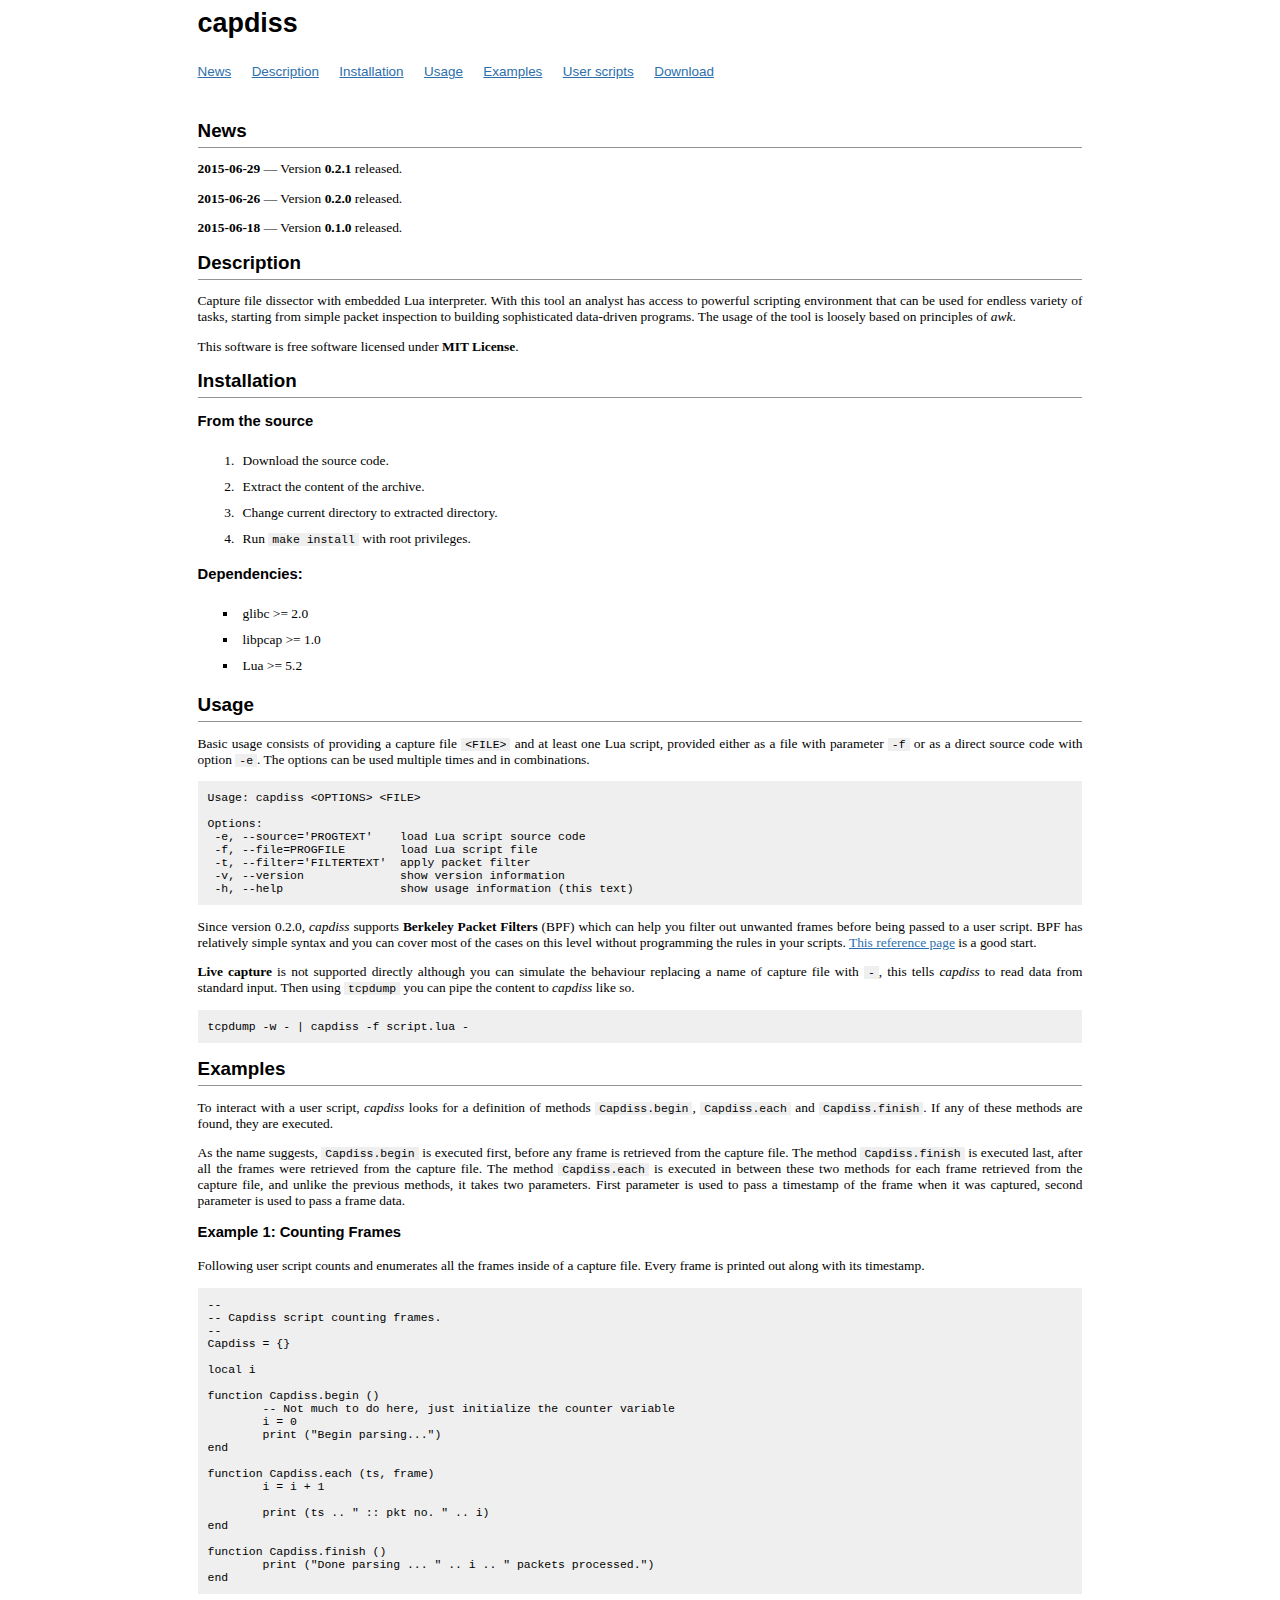
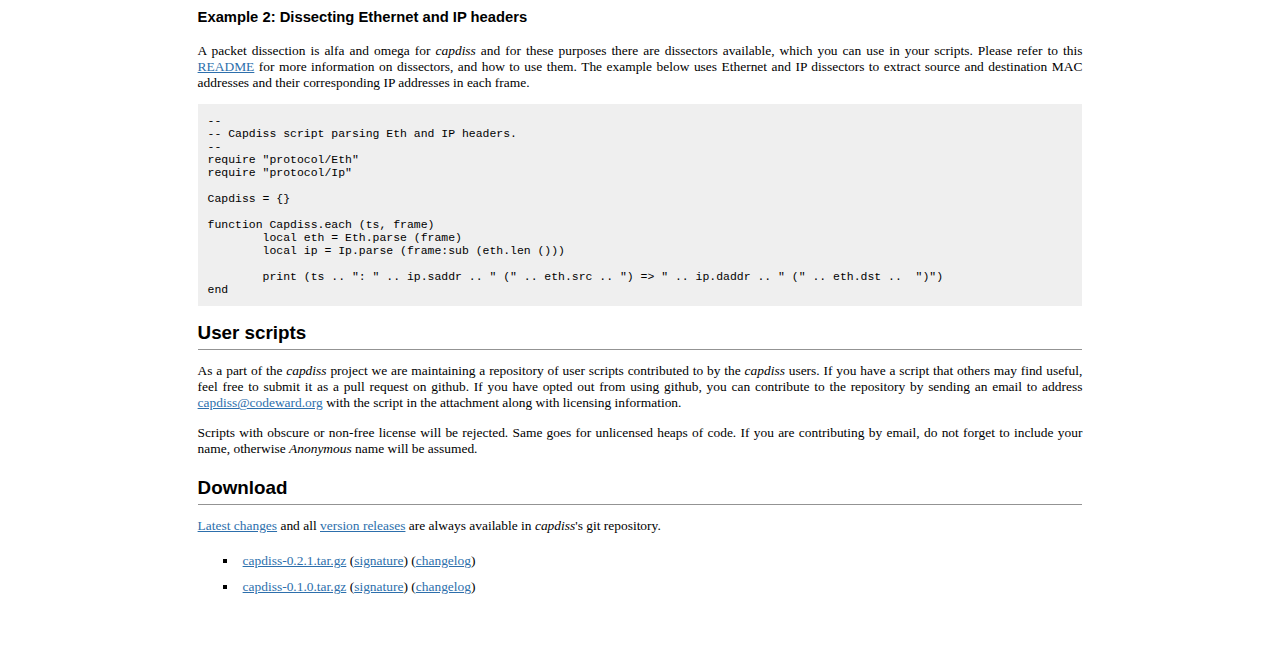
==== index.html @ 855083fc "Version 0.2.1." ====
<html>
	<head>
		<title>capdiss - Capture File Dissector</title>
		<style>
			body { font-size:84%;  }
			h1 { font-size:200%; font-family:Helvetica; margin-bottom:25px; }
			h2 { font-size:140%; font-family:Helvetica; margin-bottom:5px; padding-bottom:5px; border-bottom:1px solid #939393; }
			h3 { font-size:110%; font-family:Helvetica; margin-bottom:5px; padding-bottom:5px; }
			a { color:#2D6FAC; }
			a:visited { color:#2D6FAC; }
			a:hover { text-decoration:none; }
			p { text-align:justify; }
			#menu { width:100%; margin:0 auto; margin-bottom:40px; }
			#menu .menu_item { font-family:Helvetica; }
			#menu .delim { font-weight:bold; margin-left:5px; margin-right:5px; }
			#content { width:70%; margin:0 auto; }
			#content .content_section { margin-bottom:20px; }
			#content pre { font-size:105%; font-family:Monospace; padding:10px; background-color:#EFEFEF; white-space: pre-wrap; white-space:-moz-pre-wrap; white-space:-pre-wrap; white-space:-o-pre-wrap; word-wrap:break-word; }
			#content li { padding:5px; }
			#content ul { list-style:square; }
			.cmd {font-size:105%; background-color:#EFEFEF; font-family:Monospace; padding-left:4px; padding-right:4px; }
		</style>
	</head>
	<body>
		<div id="content">
			<h1>capdiss</h1>

			<div id="menu">
				<span class="menu_item"> <a href="#news">News</a> </span>
				<span class="delim">&nbsp;</span>
				<span class="menu_item"> <a href="#description">Description</a> </span>
				<span class="delim">&nbsp;</span>
				<span class="menu_item"> <a href="#installation">Installation</a> </span>
				<span class="delim">&nbsp;</span>
				<span class="menu_item"> <a href="#usage">Usage</a> </span>
				<span class="delim">&nbsp;</span>
				<span class="menu_item"> <a href="#examples">Examples</a> </span>
				<span class="delim">&nbsp;</span>
				<span class="menu_item"> <a href="#user_scripts">User scripts</a> </span>
				<span class="delim">&nbsp;</span>
				<span class="menu_item"> <a href="#download">Download</a> </span>
			</div>

			<h2 id="news">News</h2>

			<div id="content_section">
				<p>
					<strong>2015-06-29</strong> &#8212; Version <strong>0.2.1</strong> released.
				</p>

				<p>
					<strong>2015-06-26</strong> &#8212; Version <strong>0.2.0</strong> released.
				</p>

				<p>
					<strong>2015-06-18</strong> &#8212; Version <strong>0.1.0</strong> released.
				</p>
			</div>

			<h2 id="description">Description</h2>

			<div id="content_section">
				<p>
					Capture file dissector with embedded Lua interpreter. With
					this tool an analyst has access to powerful scripting
					environment that can be used for endless variety of tasks,
					starting from simple packet inspection to building
					sophisticated data-driven programs. The usage of the tool
					is loosely based on principles of <em>awk</em>.
				</p>

				<p>
					This software is free software licensed under <strong>MIT License</strong>.
				</p>
			</div>

			<h2 id="installation">Installation</h2>

			<div id="content_section">
				<h3>From the source</h3>

				<ol>
					<li>Download the source code.</li>
					<li>Extract the content of the archive.</li>
					<li>Change current directory to extracted directory.</li>
					<li>Run <span class="cmd">make install</span> with root privileges.</span> </li>
				</ol>

				<h3>Dependencies:</h3>

				<ul>
					<li>glibc &gt;= 2.0</li>
					<li>libpcap &gt;= 1.0</li>
					<li>Lua &gt;= 5.2</li>
				</ul>
			</div>

			<h2 id="usage">Usage</h2>

			<div id="content_section">
				<p>
					Basic usage consists of providing a capture file <span class="cmd">&lt;FILE&gt;</span> and at least one Lua script, provided either as a file with parameter <span class="cmd">-f</span> or as a direct source code with option <span class="cmd">-e</span>. The options can be used multiple times and in combinations.
				</p>

				<pre>
Usage: capdiss &lt;OPTIONS&gt; &lt;FILE&gt;

Options:
 -e, --source='PROGTEXT'    load Lua script source code
 -f, --file=PROGFILE        load Lua script file
 -t, --filter='FILTERTEXT'  apply packet filter
 -v, --version              show version information
 -h, --help                 show usage information (this text)</pre>

				<p>
					Since version 0.2.0, <em>capdiss</em> supports <strong>Berkeley Packet Filters</strong> (BPF) which can help you filter out unwanted frames before being passed to a user script. BPF has relatively simple syntax and you can cover most of the cases on this level without programming the rules in your scripts. <a href="#">This reference page</a> is a good start.
				</p>

				<p>
					<strong>Live capture</strong> is not supported directly although you can simulate the behaviour replacing a name of capture file with <span class="cmd">-</span>, this tells <em>capdiss</em> to read data from standard input. Then using <span class="cmd">tcpdump</span> you can pipe the content to <em>capdiss</em> like so.
				</p>

				<pre>
tcpdump -w - | capdiss -f script.lua -</pre>

			</div>

			<h2 id="examples">Examples</h2>

			<div id="content_section">
				<p>
					To interact with a user script, <em>capdiss</em> looks for a definition of methods <span class="cmd">Capdiss.begin</span>, <span class="cmd">Capdiss.each</span> and <span class="cmd">Capdiss.finish</span>. If any of these methods are found, they are executed.
				</p>

				<p>
					As the name suggests, <span class="cmd">Capdiss.begin</span> is executed first, before any frame is retrieved from the capture file. The method <span class="cmd">Capdiss.finish</span> is executed last, after all the frames were retrieved from the capture file. The method <span class="cmd">Capdiss.each</span> is executed in between these two methods for each frame retrieved from the capture file, and unlike the previous methods, it takes two parameters. First parameter is used to pass a timestamp of the frame when it was captured, second parameter is used to pass a frame data.
				</p>

				<h3>Example 1: Counting Frames</h3>

				<p>
					Following user script counts and enumerates all the frames inside of a capture file. Every frame is printed out along with its timestamp.
				</p>

				<pre>
--
-- Capdiss script counting frames.
--
Capdiss = {}

local i

function Capdiss.begin ()
	-- Not much to do here, just initialize the counter variable
	i = 0
	print ("Begin parsing...")
end

function Capdiss.each (ts, frame)
	i = i + 1

	print (ts .. " :: pkt no. " .. i)
end

function Capdiss.finish ()
	print ("Done parsing ... " .. i .. " packets processed.")
end</pre>

				<h3>Example 2: Dissecting Ethernet and IP headers</h3>

				<p>
					A packet dissection is alfa and omega for <em>capdiss</em> and for these purposes there are dissectors available, which you can use in your scripts. Please refer to this <a href="https://github.com/antagon/capdiss-scripts/">README</a> for more information on dissectors, and how to use them. The example below uses Ethernet and IP dissectors to extract source and destination MAC addresses and their corresponding IP addresses in each frame.
				</p>

				<pre>
--
-- Capdiss script parsing Eth and IP headers.
--
require "protocol/Eth"
require "protocol/Ip"

Capdiss = {}

function Capdiss.each (ts, frame)
	local eth = Eth.parse (frame)
	local ip = Ip.parse (frame:sub (eth.len ()))

	print (ts .. ": " .. ip.saddr .. " (" .. eth.src .. ") =&gt; " .. ip.daddr .. " (" .. eth.dst ..  ")")
end</pre>

			</div>

			<h2 id="user_scripts">User scripts</h2>

			<div class="content_section">
				<p>
					As a part of the <em>capdiss</em> project we are maintaining a repository of user scripts contributed to by the <em>capdiss</em> users. If you have a script that others may find useful, feel free to submit it as a pull request on github. If you have opted out from using github, you can contribute to the repository by sending an email to address <a href="#">capdiss@codeward.org</a> with the script in the attachment along with licensing information.
				</p>

				<p>
					Scripts with obscure or non-free license will be rejected. Same goes for unlicensed heaps of code. If you are contributing by email, do not forget to include your name, otherwise <em>Anonymous</em> name will be assumed.
				</p>
			</div>

			<h2 id="download">Download</h2>

			<div class="content_section">
				<p>
					<a href="https://github.com/antagon/capdiss">Latest changes</a> and all <a href="https://github.com/antagon/capdiss/releases">version releases</a> are always available in <em>capdiss</em>'s git repository</a>.
				</p>

				<ul>
					<li> <a href="files/capdiss-0.2.1.tar.gz">capdiss-0.2.1.tar.gz</a> (<a href="files/capdiss-0.2.1.tar.gz.sig">signature</a>) (<a href="https://github.com/antagon/capdiss/blob/0.2.1/ChangeLog">changelog</a>)</li>
					<li> <a href="files/capdiss-0.1.0.tar.gz">capdiss-0.1.0.tar.gz</a> (<a href="files/capdiss-0.1.0.tar.gz.sig">signature</a>) (<a href="https://github.com/antagon/capdiss/blob/0.1.0/ChangeLog">changelog</a>)</li>
				</ul>
			</div>
		</div>
	</body>
</html>
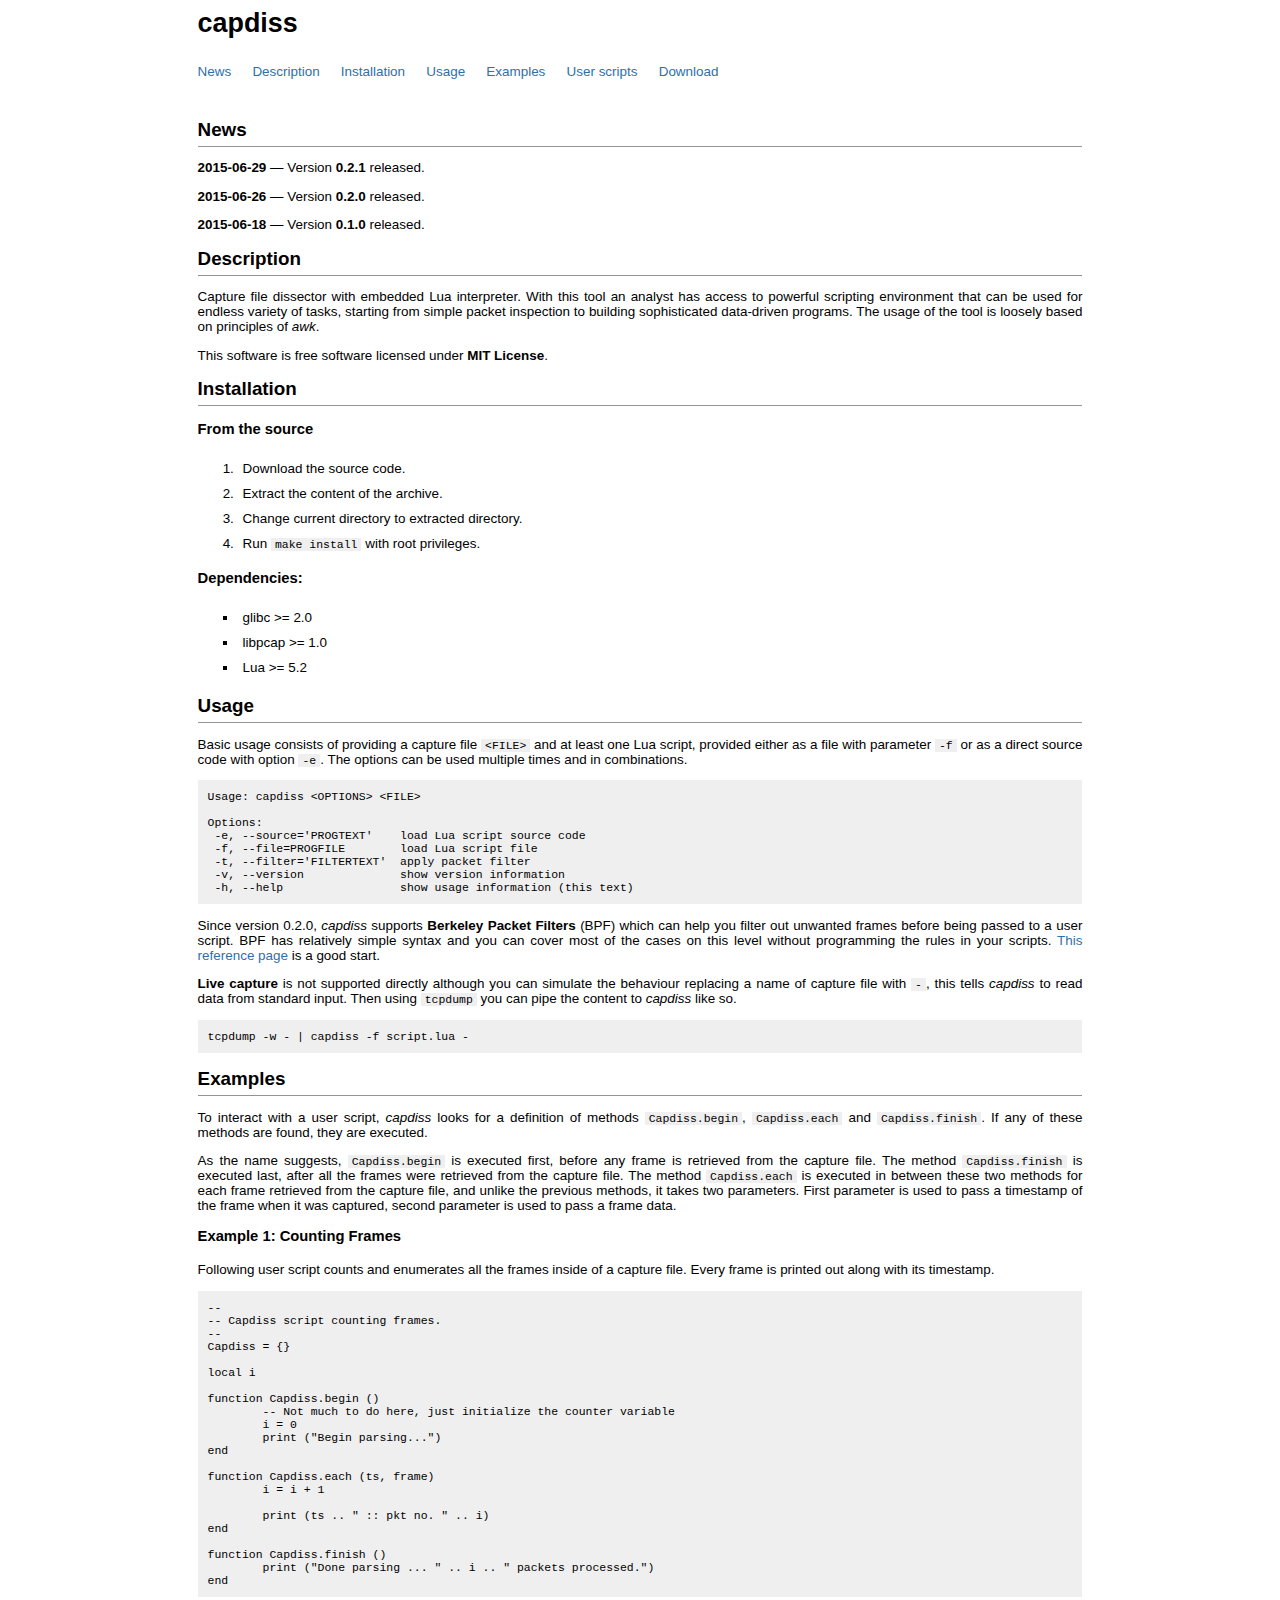
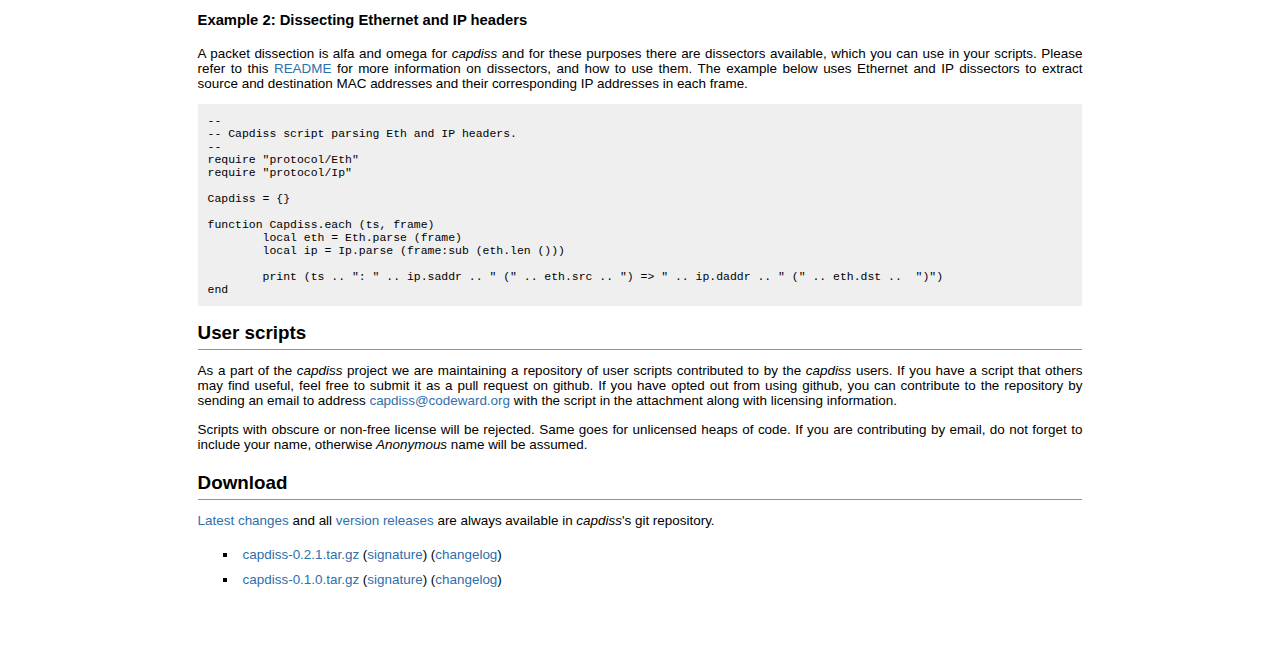
==== commit b7711af4: "Link FIX & styles." ====
--- a/index.html
+++ b/index.html
@@ -1,7 +1,10 @@
 <html>
 	<head>
 		<title>capdiss - Capture File Dissector</title>
-		<style>
+		<meta http-equiv="content-type" content="text/html; charset=UTF-8">
+		<link rel="shortcut icon" type="image/x-icon" href="favicon.ico" />
+		<link rel="stylesheet" type="text/css" href="style.css">
+		<!--<style>
 			body { font-size:84%;  }
 			h1 { font-size:200%; font-family:Helvetica; margin-bottom:25px; }
 			h2 { font-size:140%; font-family:Helvetica; margin-bottom:5px; padding-bottom:5px; border-bottom:1px solid #939393; }
@@ -19,7 +22,7 @@
 			#content li { padding:5px; }
 			#content ul { list-style:square; }
 			.cmd {font-size:105%; background-color:#EFEFEF; font-family:Monospace; padding-left:4px; padding-right:4px; }
-		</style>
+		</style>-->
 	</head>
 	<body>
 		<div id="content">
--- a/style.css
+++ b/style.css
@@ -0,0 +1,17 @@
+body { font-size:84%; font-family:sans-serif; }
+h1 { font-size:200%; margin-bottom:25px; }
+h2 { font-size:140%; margin-bottom:5px; padding-bottom:5px; border-bottom:1px solid #939393; }
+h3 { font-size:110%; margin-bottom:5px; padding-bottom:5px; }
+a { text-decoration:none; color:#2D6FAC; }
+a:hover { text-decoration:underline; }
+p { text-align:justify; }
+#menu { width:100%; margin:0 auto; margin-bottom:40px; }
+#menu .menu_item {  }
+#menu .delim { font-weight:bold; margin-left:5px; margin-right:5px; }
+#content { width:70%; margin:0 auto; }
+#content .content_section { margin-bottom:20px; }
+#content pre { font-size:105%; font-family:Monospace; padding:10px; background-color:#EFEFEF; white-space: pre-wrap; white-space:-moz-pre-wrap; white-space:-pre-wrap; white-space:-o-pre-wrap; word-wrap:break-word; }
+#content li { padding:5px; }
+#content ul { list-style:square; }
+.cmd {font-size:105%; background-color:#EFEFEF; font-family:Monospace; padding-left:4px; padding-right:4px; }
+
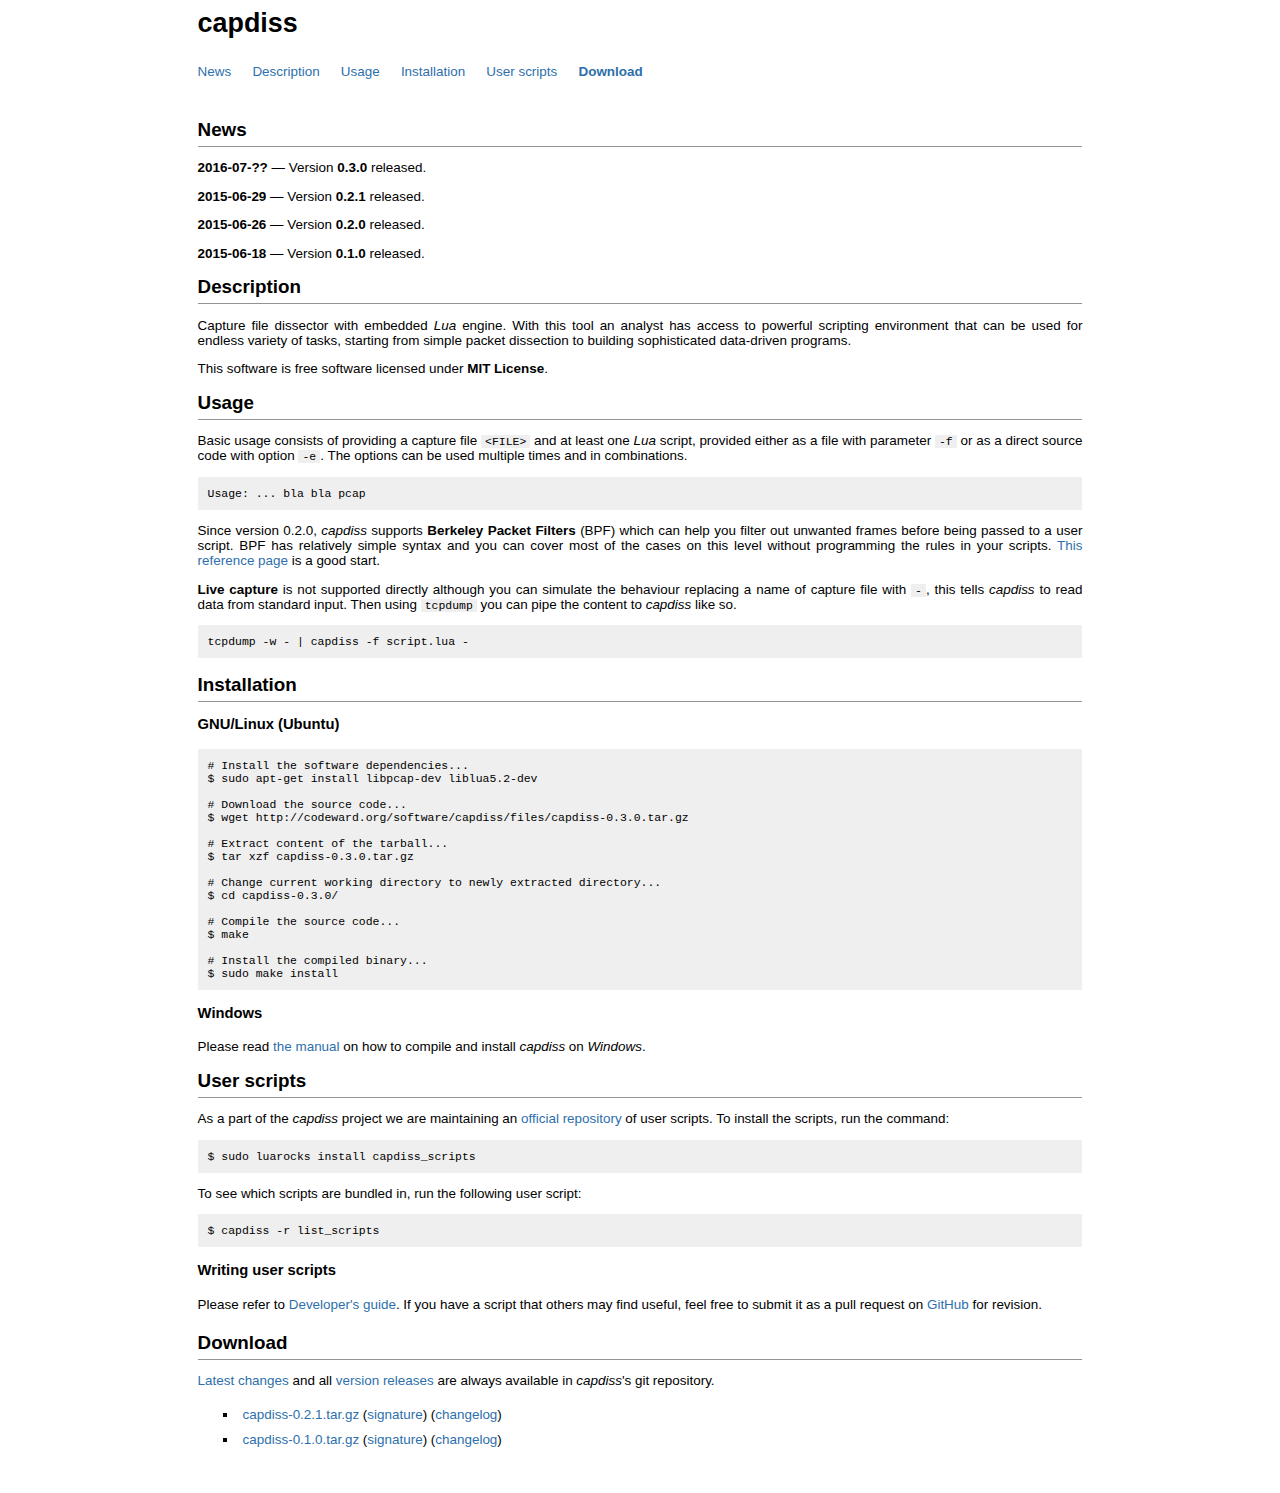
==== commit 4add0070: "Stubs: manual & index for version 0.3.0." ====
--- a/index.html
+++ b/index.html
@@ -4,25 +4,6 @@
 		<meta http-equiv="content-type" content="text/html; charset=UTF-8">
 		<link rel="shortcut icon" type="image/x-icon" href="favicon.ico" />
 		<link rel="stylesheet" type="text/css" href="style.css">
-		<!--<style>
-			body { font-size:84%;  }
-			h1 { font-size:200%; font-family:Helvetica; margin-bottom:25px; }
-			h2 { font-size:140%; font-family:Helvetica; margin-bottom:5px; padding-bottom:5px; border-bottom:1px solid #939393; }
-			h3 { font-size:110%; font-family:Helvetica; margin-bottom:5px; padding-bottom:5px; }
-			a { color:#2D6FAC; }
-			a:visited { color:#2D6FAC; }
-			a:hover { text-decoration:none; }
-			p { text-align:justify; }
-			#menu { width:100%; margin:0 auto; margin-bottom:40px; }
-			#menu .menu_item { font-family:Helvetica; }
-			#menu .delim { font-weight:bold; margin-left:5px; margin-right:5px; }
-			#content { width:70%; margin:0 auto; }
-			#content .content_section { margin-bottom:20px; }
-			#content pre { font-size:105%; font-family:Monospace; padding:10px; background-color:#EFEFEF; white-space: pre-wrap; white-space:-moz-pre-wrap; white-space:-pre-wrap; white-space:-o-pre-wrap; word-wrap:break-word; }
-			#content li { padding:5px; }
-			#content ul { list-style:square; }
-			.cmd {font-size:105%; background-color:#EFEFEF; font-family:Monospace; padding-left:4px; padding-right:4px; }
-		</style>-->
 	</head>
 	<body>
 		<div id="content">
@@ -33,20 +14,22 @@
 				<span class="delim">&nbsp;</span>
 				<span class="menu_item"> <a href="#description">Description</a> </span>
 				<span class="delim">&nbsp;</span>
-				<span class="menu_item"> <a href="#installation">Installation</a> </span>
-				<span class="delim">&nbsp;</span>
 				<span class="menu_item"> <a href="#usage">Usage</a> </span>
 				<span class="delim">&nbsp;</span>
-				<span class="menu_item"> <a href="#examples">Examples</a> </span>
+				<span class="menu_item"> <a href="#installation">Installation</a> </span>
 				<span class="delim">&nbsp;</span>
 				<span class="menu_item"> <a href="#user_scripts">User scripts</a> </span>
 				<span class="delim">&nbsp;</span>
-				<span class="menu_item"> <a href="#download">Download</a> </span>
+				<span class="menu_item"> <a href="#download" style="font-weight:bold;">Download</a> </span>
 			</div>
 
 			<h2 id="news">News</h2>
 
 			<div id="content_section">
+				<p>
+					<strong>2016-07-??</strong> &#8212; Version <strong>0.3.0</strong> released.
+				</p>
+
 				<p>
 					<strong>2015-06-29</strong> &#8212; Version <strong>0.2.1</strong> released.
 				</p>
@@ -64,12 +47,11 @@
 
 			<div id="content_section">
 				<p>
-					Capture file dissector with embedded Lua interpreter. With
+					Capture file dissector with embedded <em>Lua</em> engine. With
 					this tool an analyst has access to powerful scripting
 					environment that can be used for endless variety of tasks,
-					starting from simple packet inspection to building
-					sophisticated data-driven programs. The usage of the tool
-					is loosely based on principles of <em>awk</em>.
+					starting from simple packet dissection to building
+					sophisticated data-driven programs.
 				</p>
 
 				<p>
@@ -77,43 +59,14 @@
 				</p>
 			</div>
 
-			<h2 id="installation">Installation</h2>
-
-			<div id="content_section">
-				<h3>From the source</h3>
-
-				<ol>
-					<li>Download the source code.</li>
-					<li>Extract the content of the archive.</li>
-					<li>Change current directory to extracted directory.</li>
-					<li>Run <span class="cmd">make install</span> with root privileges.</span> </li>
-				</ol>
-
-				<h3>Dependencies:</h3>
-
-				<ul>
-					<li>glibc &gt;= 2.0</li>
-					<li>libpcap &gt;= 1.0</li>
-					<li>Lua &gt;= 5.2</li>
-				</ul>
-			</div>
-
 			<h2 id="usage">Usage</h2>
 
 			<div id="content_section">
 				<p>
-					Basic usage consists of providing a capture file <span class="cmd">&lt;FILE&gt;</span> and at least one Lua script, provided either as a file with parameter <span class="cmd">-f</span> or as a direct source code with option <span class="cmd">-e</span>. The options can be used multiple times and in combinations.
+					Basic usage consists of providing a capture file <span class="cmd">&lt;FILE&gt;</span> and at least one <em>Lua</em> script, provided either as a file with parameter <span class="cmd">-f</span> or as a direct source code with option <span class="cmd">-e</span>. The options can be used multiple times and in combinations.
 				</p>
 
-				<pre>
-Usage: capdiss &lt;OPTIONS&gt; &lt;FILE&gt;
-
-Options:
- -e, --source='PROGTEXT'    load Lua script source code
- -f, --file=PROGFILE        load Lua script file
- -t, --filter='FILTERTEXT'  apply packet filter
- -v, --version              show version information
- -h, --help                 show usage information (this text)</pre>
+				<pre>Usage: ... bla bla pcap</pre>
 
 				<p>
 					Since version 0.2.0, <em>capdiss</em> supports <strong>Berkeley Packet Filters</strong> (BPF) which can help you filter out unwanted frames before being passed to a user script. BPF has relatively simple syntax and you can cover most of the cases on this level without programming the rules in your scripts. <a href="#">This reference page</a> is a good start.
@@ -128,81 +81,52 @@
 
 			</div>
 
-			<h2 id="examples">Examples</h2>
+
+			<h2 id="installation">Installation</h2>
 
 			<div id="content_section">
-				<p>
-					To interact with a user script, <em>capdiss</em> looks for a definition of methods <span class="cmd">Capdiss.begin</span>, <span class="cmd">Capdiss.each</span> and <span class="cmd">Capdiss.finish</span>. If any of these methods are found, they are executed.
-				</p>
-
-				<p>
-					As the name suggests, <span class="cmd">Capdiss.begin</span> is executed first, before any frame is retrieved from the capture file. The method <span class="cmd">Capdiss.finish</span> is executed last, after all the frames were retrieved from the capture file. The method <span class="cmd">Capdiss.each</span> is executed in between these two methods for each frame retrieved from the capture file, and unlike the previous methods, it takes two parameters. First parameter is used to pass a timestamp of the frame when it was captured, second parameter is used to pass a frame data.
-				</p>
-
-				<h3>Example 1: Counting Frames</h3>
-
-				<p>
-					Following user script counts and enumerates all the frames inside of a capture file. Every frame is printed out along with its timestamp.
-				</p>
+				<h3>GNU/Linux (Ubuntu)</h3>
 
 				<pre>
---
--- Capdiss script counting frames.
---
-Capdiss = {}
+# Install the software dependencies...
+$ sudo apt-get install libpcap-dev liblua5.2-dev
 
-local i
+# Download the source code...
+$ wget http://codeward.org/software/capdiss/files/capdiss-0.3.0.tar.gz
 
-function Capdiss.begin ()
-	-- Not much to do here, just initialize the counter variable
-	i = 0
-	print ("Begin parsing...")
-end
+# Extract content of the tarball...
+$ tar xzf capdiss-0.3.0.tar.gz
 
-function Capdiss.each (ts, frame)
-	i = i + 1
+# Change current working directory to newly extracted directory...
+$ cd capdiss-0.3.0/
 
-	print (ts .. " :: pkt no. " .. i)
-end
+# Compile the source code...
+$ make
 
-function Capdiss.finish ()
-	print ("Done parsing ... " .. i .. " packets processed.")
-end</pre>
+# Install the compiled binary...
+$ sudo make install</pre>
 
-				<h3>Example 2: Dissecting Ethernet and IP headers</h3>
+				<h3>Windows</h3>
 
-				<p>
-					A packet dissection is alfa and omega for <em>capdiss</em> and for these purposes there are dissectors available, which you can use in your scripts. Please refer to this <a href="https://github.com/antagon/capdiss-scripts/">README</a> for more information on dissectors, and how to use them. The example below uses Ethernet and IP dissectors to extract source and destination MAC addresses and their corresponding IP addresses in each frame.
-				</p>
-
-				<pre>
---
--- Capdiss script parsing Eth and IP headers.
---
-require "protocol/Eth"
-require "protocol/Ip"
-
-Capdiss = {}
-
-function Capdiss.each (ts, frame)
-	local eth = Eth.parse (frame)
-	local ip = Ip.parse (frame:sub (eth.len ()))
-
-	print (ts .. ": " .. ip.saddr .. " (" .. eth.src .. ") =&gt; " .. ip.daddr .. " (" .. eth.dst ..  ")")
-end</pre>
-
+				<p>Please read <a href="#">the manual</a> on how to compile and install <em>capdiss</em> on <em>Windows</em>.</p>
 			</div>
 
 			<h2 id="user_scripts">User scripts</h2>
 
 			<div class="content_section">
 				<p>
-					As a part of the <em>capdiss</em> project we are maintaining a repository of user scripts contributed to by the <em>capdiss</em> users. If you have a script that others may find useful, feel free to submit it as a pull request on github. If you have opted out from using github, you can contribute to the repository by sending an email to address <a href="#">capdiss@codeward.org</a> with the script in the attachment along with licensing information.
+					As a part of the <em>capdiss</em> project we are maintaining an <a href="http://luarocks.org/m/capdiss">official repository</a> of user scripts. To install the scripts, run the command:
 				</p>
 
-				<p>
-					Scripts with obscure or non-free license will be rejected. Same goes for unlicensed heaps of code. If you are contributing by email, do not forget to include your name, otherwise <em>Anonymous</em> name will be assumed.
-				</p>
+				<pre>$ sudo luarocks install capdiss_scripts</pre>
+
+				<p>To see which scripts are bundled in, run the following user script:</p>
+
+				<pre>$ capdiss -r list_scripts</pre>
+
+				<h3>Writing user scripts</h3>
+
+				<p>Please refer to <a href="developer_guide.html">Developer's guide</a>. If you have a script that others may find useful, feel free to submit it as a pull request on <a href="https://github.com/antagon/capdiss-scripts">GitHub</a> for revision.</p>
 			</div>
 
 			<h2 id="download">Download</h2>
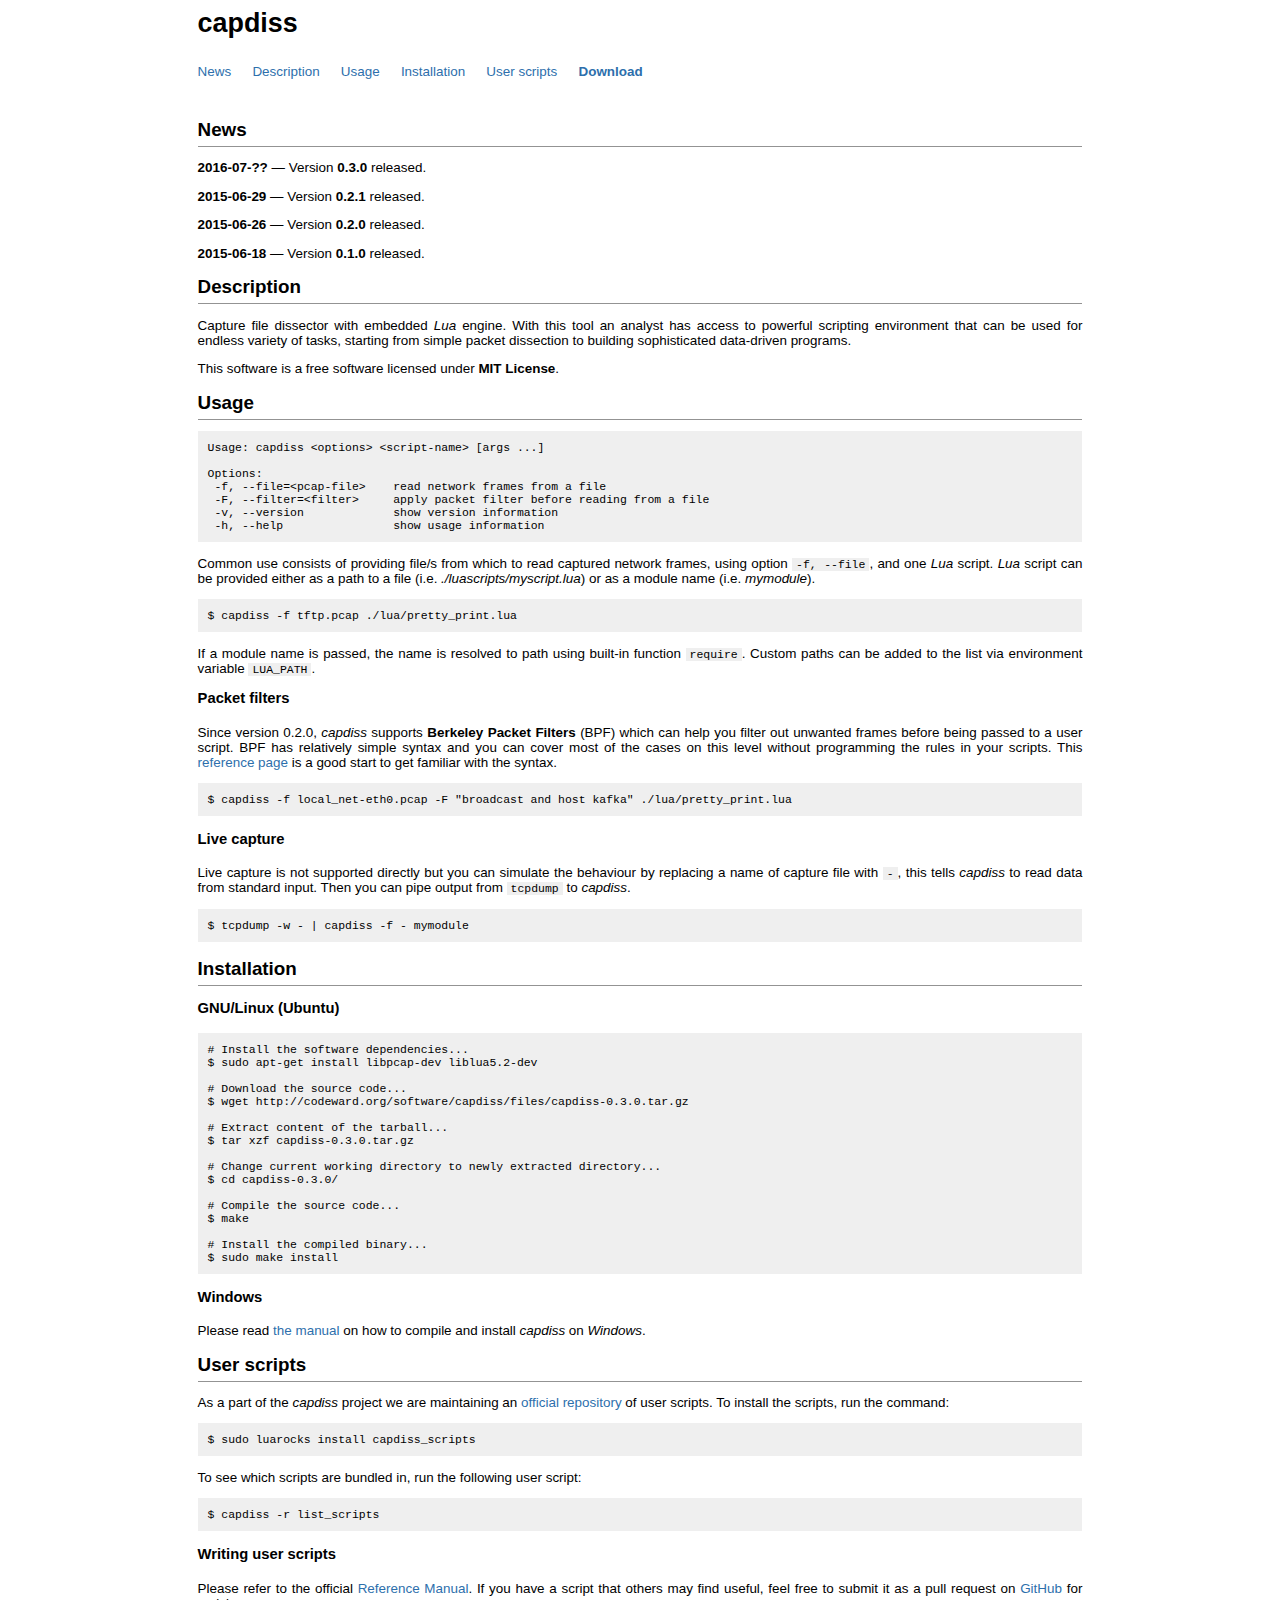
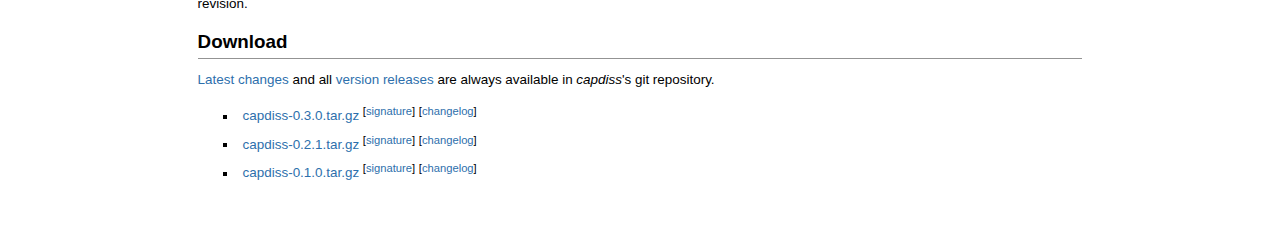
==== commit f170b01a: "Index updated (usage info)." ====
--- a/index.html
+++ b/index.html
@@ -55,29 +55,48 @@
 				</p>
 
 				<p>
-					This software is free software licensed under <strong>MIT License</strong>.
+					This software is a free software licensed under <strong>MIT License</strong>.
 				</p>
 			</div>
 
 			<h2 id="usage">Usage</h2>
 
 			<div id="content_section">
+
+				<pre>
+Usage: capdiss &lt;options&gt; &lt;script-name&gt; [args ...]
+
+Options:
+ -f, --file=&lt;pcap-file&gt;    read network frames from a file
+ -F, --filter=&lt;filter&gt;     apply packet filter before reading from a file
+ -v, --version             show version information
+ -h, --help                show usage information</pre>
+
 				<p>
-					Basic usage consists of providing a capture file <span class="cmd">&lt;FILE&gt;</span> and at least one <em>Lua</em> script, provided either as a file with parameter <span class="cmd">-f</span> or as a direct source code with option <span class="cmd">-e</span>. The options can be used multiple times and in combinations.
+					Common use consists of providing file/s from which to read captured network frames, using option <span class="cmd">-f, --file</span>, and one <em>Lua</em> script. <em>Lua</em> script can be provided either as a path to a file (i.e. <em>./luascripts/myscript.lua</em>) or as a module name (i.e. <em>mymodule</em>).
 				</p>
 
-				<pre>Usage: ... bla bla pcap</pre>
+				<pre>$ capdiss -f tftp.pcap ./lua/pretty_print.lua</pre>
 
 				<p>
-					Since version 0.2.0, <em>capdiss</em> supports <strong>Berkeley Packet Filters</strong> (BPF) which can help you filter out unwanted frames before being passed to a user script. BPF has relatively simple syntax and you can cover most of the cases on this level without programming the rules in your scripts. <a href="#">This reference page</a> is a good start.
+					 If a module name is passed, the name is resolved to path using built-in function <span class="cmd">require</span>. Custom paths can be added to the list via environment variable <span class="cmd">LUA_PATH</span>.</p>
+
+				<h3>Packet filters</h3>
+
+				<p>
+					Since version 0.2.0, <em>capdiss</em> supports <strong>Berkeley Packet Filters</strong> (BPF) which can help you filter out unwanted frames before being passed to a user script. BPF has relatively simple syntax and you can cover most of the cases on this level without programming the rules in your scripts. This <a href="http://biot.com/capstats/bpf.html">reference page</a> is a good start to get familiar with the syntax.
 				</p>
 
+				<pre>$ capdiss -f local_net-eth0.pcap -F "broadcast and host kafka" ./lua/pretty_print.lua</pre>
+
+				<h3>Live capture</h3>
+
 				<p>
-					<strong>Live capture</strong> is not supported directly although you can simulate the behaviour replacing a name of capture file with <span class="cmd">-</span>, this tells <em>capdiss</em> to read data from standard input. Then using <span class="cmd">tcpdump</span> you can pipe the content to <em>capdiss</em> like so.
+					Live capture is not supported directly but you can simulate the behaviour by replacing a name of capture file with <span class="cmd">-</span>, this tells <em>capdiss</em> to read data from standard input. Then you can pipe output from <span class="cmd">tcpdump</span> to <em>capdiss</em>.
 				</p>
 
 				<pre>
-tcpdump -w - | capdiss -f script.lua -</pre>
+$ tcpdump -w - | capdiss -f - mymodule</pre>
 
 			</div>
 
@@ -126,7 +145,7 @@
 
 				<h3>Writing user scripts</h3>
 
-				<p>Please refer to <a href="developer_guide.html">Developer's guide</a>. If you have a script that others may find useful, feel free to submit it as a pull request on <a href="https://github.com/antagon/capdiss-scripts">GitHub</a> for revision.</p>
+				<p>Please refer to the official <a href="man_userscripts.html">Reference Manual</a>. If you have a script that others may find useful, feel free to submit it as a pull request on <a href="https://github.com/antagon/capdiss-scripts">GitHub</a> for revision.</p>
 			</div>
 
 			<h2 id="download">Download</h2>
@@ -137,8 +156,9 @@
 				</p>
 
 				<ul>
-					<li> <a href="files/capdiss-0.2.1.tar.gz">capdiss-0.2.1.tar.gz</a> (<a href="files/capdiss-0.2.1.tar.gz.sig">signature</a>) (<a href="https://github.com/antagon/capdiss/blob/0.2.1/ChangeLog">changelog</a>)</li>
-					<li> <a href="files/capdiss-0.1.0.tar.gz">capdiss-0.1.0.tar.gz</a> (<a href="files/capdiss-0.1.0.tar.gz.sig">signature</a>) (<a href="https://github.com/antagon/capdiss/blob/0.1.0/ChangeLog">changelog</a>)</li>
+					<li> <a href="files/capdiss-0.3.0.tar.gz">capdiss-0.3.0.tar.gz</a> <sup>[<a href="files/capdiss-0.3.0.tar.gz.sig">signature</a>]</sup> <sup>[<a href="https://github.com/antagon/capdiss/blob/0.3.0/ChangeLog">changelog</a>]</sup> </li>
+					<li> <a href="files/capdiss-0.2.1.tar.gz">capdiss-0.2.1.tar.gz</a> <sup>[<a href="files/capdiss-0.2.1.tar.gz.sig">signature</a>]</sup> <sup>[<a href="https://github.com/antagon/capdiss/blob/0.2.1/ChangeLog">changelog</a>]</sup> </li>
+					<li> <a href="files/capdiss-0.1.0.tar.gz">capdiss-0.1.0.tar.gz</a> <sup>[<a href="files/capdiss-0.1.0.tar.gz.sig">signature</a>]</sup> <sup>[<a href="https://github.com/antagon/capdiss/blob/0.1.0/ChangeLog">changelog</a>]</sup> </li>
 				</ul>
 			</div>
 		</div>
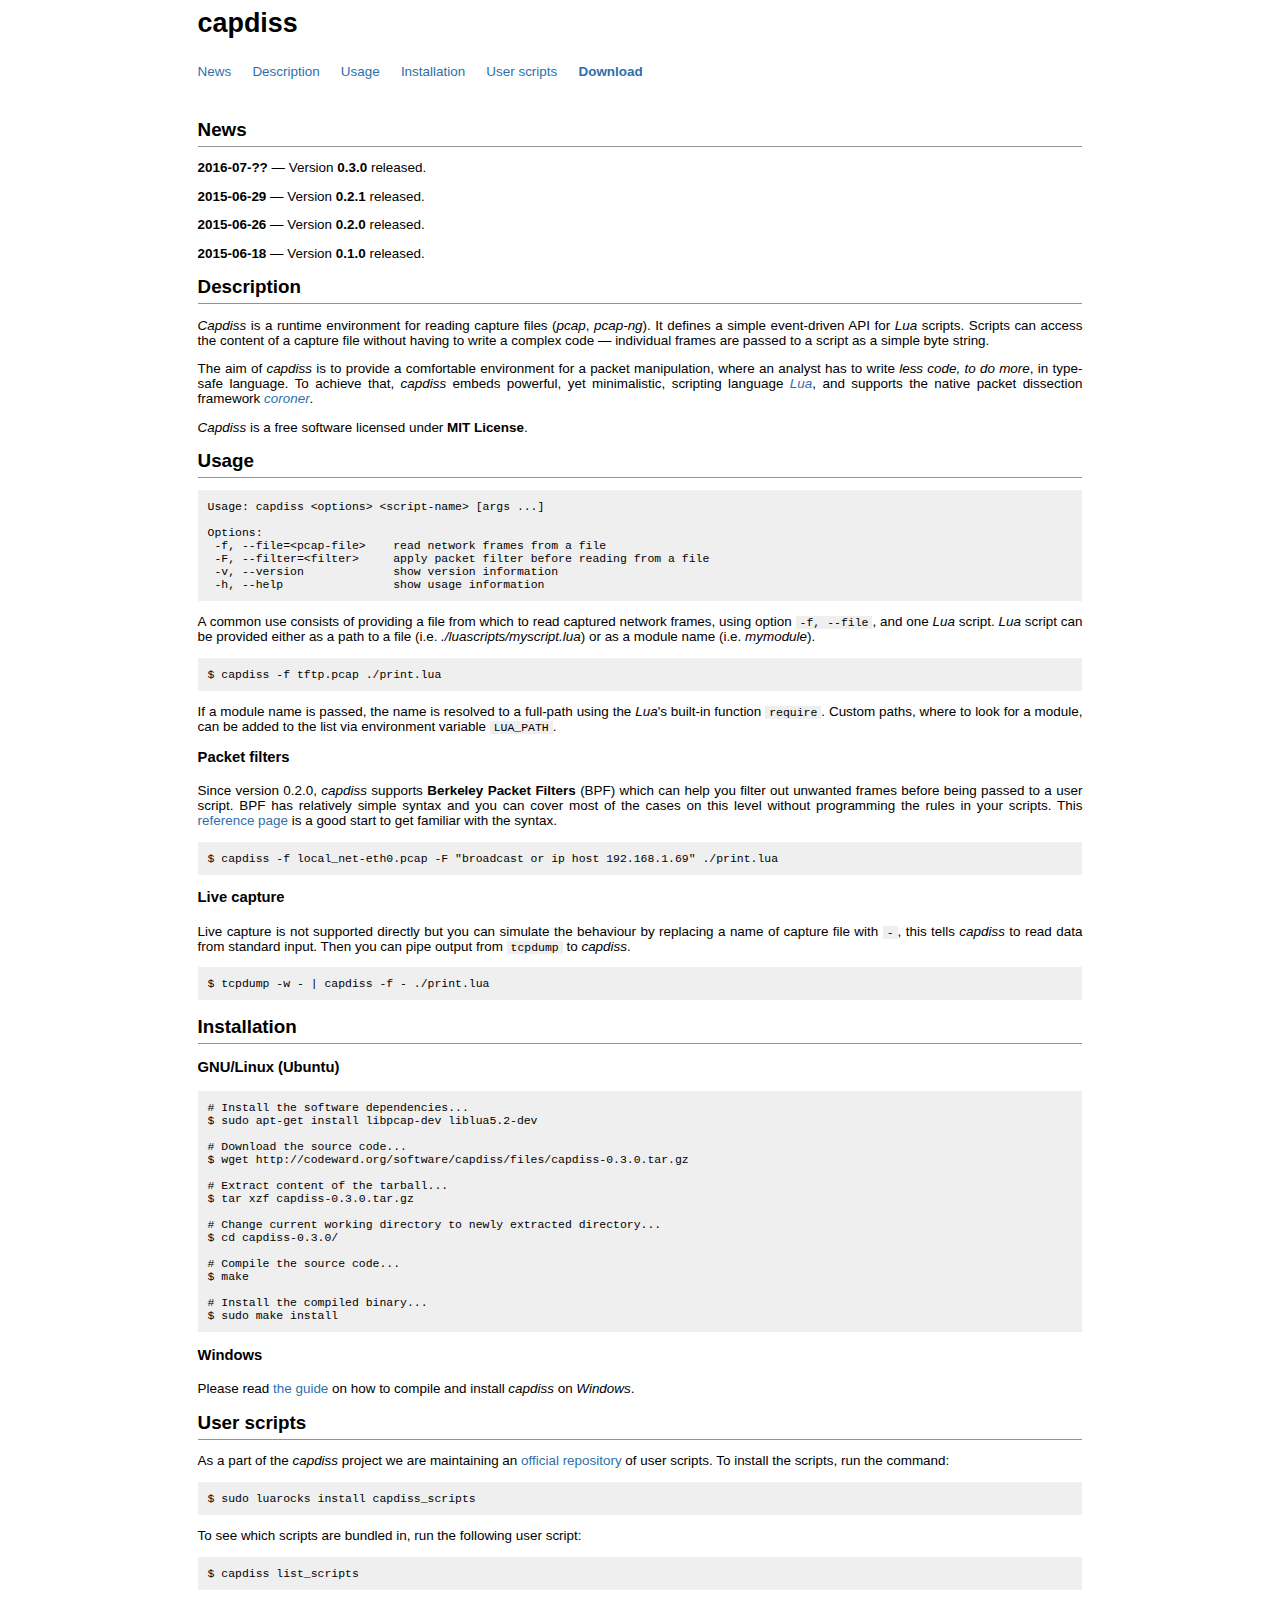
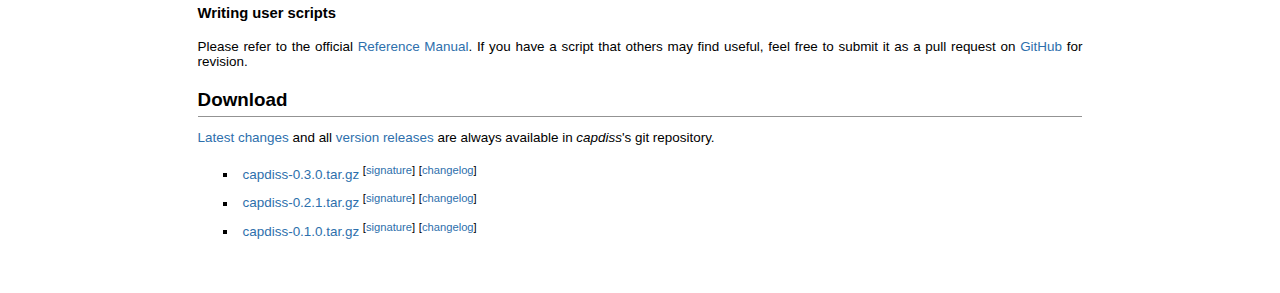
==== commit 77b4000f: "Update description." ====
--- a/index.html
+++ b/index.html
@@ -47,15 +47,27 @@
 
 			<div id="content_section">
 				<p>
-					Capture file dissector with embedded <em>Lua</em> engine. With
-					this tool an analyst has access to powerful scripting
-					environment that can be used for endless variety of tasks,
-					starting from simple packet dissection to building
-					sophisticated data-driven programs.
+					<em>Capdiss</em> is a runtime environment for reading
+					capture files (<em>pcap</em>, <em>pcap-ng</em>). It defines
+					a simple event-driven API for <em>Lua</em> scripts.
+					Scripts can access the content of a capture file without
+					having to write a complex code &#8212; individual frames
+					are passed to a script as a simple byte string.
 				</p>
 
 				<p>
-					This software is a free software licensed under <strong>MIT License</strong>.
+					The aim of <em>capdiss</em> is to provide a comfortable
+					environment for a packet manipulation, where an analyst has
+					to write <em>less code, to do more</em>, in type-safe
+					language. To achieve that, <em>capdiss</em> embeds
+					powerful, yet minimalistic, scripting language <em><a
+					href="http://lua.org/">Lua</a></em>, and supports the
+					native packet dissection framework <em><a
+					href="http://codeward.org/software/coroner">coroner</a></em>.
+				</p>
+
+				<p>
+					<em>Capdiss</em> is a free software licensed under <strong>MIT License</strong>.
 				</p>
 			</div>
 
@@ -73,13 +85,13 @@
  -h, --help                show usage information</pre>
 
 				<p>
-					Common use consists of providing file/s from which to read captured network frames, using option <span class="cmd">-f, --file</span>, and one <em>Lua</em> script. <em>Lua</em> script can be provided either as a path to a file (i.e. <em>./luascripts/myscript.lua</em>) or as a module name (i.e. <em>mymodule</em>).
+					A common use consists of providing a file from which to read captured network frames, using option <span class="cmd">-f, --file</span>, and one <em>Lua</em> script. <em>Lua</em> script can be provided either as a path to a file (i.e. <em>./luascripts/myscript.lua</em>) or as a module name (i.e. <em>mymodule</em>).
 				</p>
 
-				<pre>$ capdiss -f tftp.pcap ./lua/pretty_print.lua</pre>
+				<pre>$ capdiss -f tftp.pcap ./print.lua</pre>
 
 				<p>
-					 If a module name is passed, the name is resolved to path using built-in function <span class="cmd">require</span>. Custom paths can be added to the list via environment variable <span class="cmd">LUA_PATH</span>.</p>
+					 If a module name is passed, the name is resolved to a full-path using the <em>Lua</em>'s built-in function <span class="cmd">require</span>. Custom paths, where to look for a module, can be added to the list via environment variable <span class="cmd">LUA_PATH</span>.</p>
 
 				<h3>Packet filters</h3>
 
@@ -87,7 +99,7 @@
 					Since version 0.2.0, <em>capdiss</em> supports <strong>Berkeley Packet Filters</strong> (BPF) which can help you filter out unwanted frames before being passed to a user script. BPF has relatively simple syntax and you can cover most of the cases on this level without programming the rules in your scripts. This <a href="http://biot.com/capstats/bpf.html">reference page</a> is a good start to get familiar with the syntax.
 				</p>
 
-				<pre>$ capdiss -f local_net-eth0.pcap -F "broadcast and host kafka" ./lua/pretty_print.lua</pre>
+				<pre>$ capdiss -f local_net-eth0.pcap -F "broadcast or ip host 192.168.1.69" ./print.lua</pre>
 
 				<h3>Live capture</h3>
 
@@ -96,7 +108,7 @@
 				</p>
 
 				<pre>
-$ tcpdump -w - | capdiss -f - mymodule</pre>
+$ tcpdump -w - | capdiss -f - ./print.lua</pre>
 
 			</div>
 
@@ -127,7 +139,7 @@
 
 				<h3>Windows</h3>
 
-				<p>Please read <a href="#">the manual</a> on how to compile and install <em>capdiss</em> on <em>Windows</em>.</p>
+				<p>Please read <a href="man_windowsinstall.html">the guide</a> on how to compile and install <em>capdiss</em> on <em>Windows</em>.</p>
 			</div>
 
 			<h2 id="user_scripts">User scripts</h2>
@@ -141,7 +153,7 @@
 
 				<p>To see which scripts are bundled in, run the following user script:</p>
 
-				<pre>$ capdiss -r list_scripts</pre>
+				<pre>$ capdiss list_scripts</pre>
 
 				<h3>Writing user scripts</h3>
 
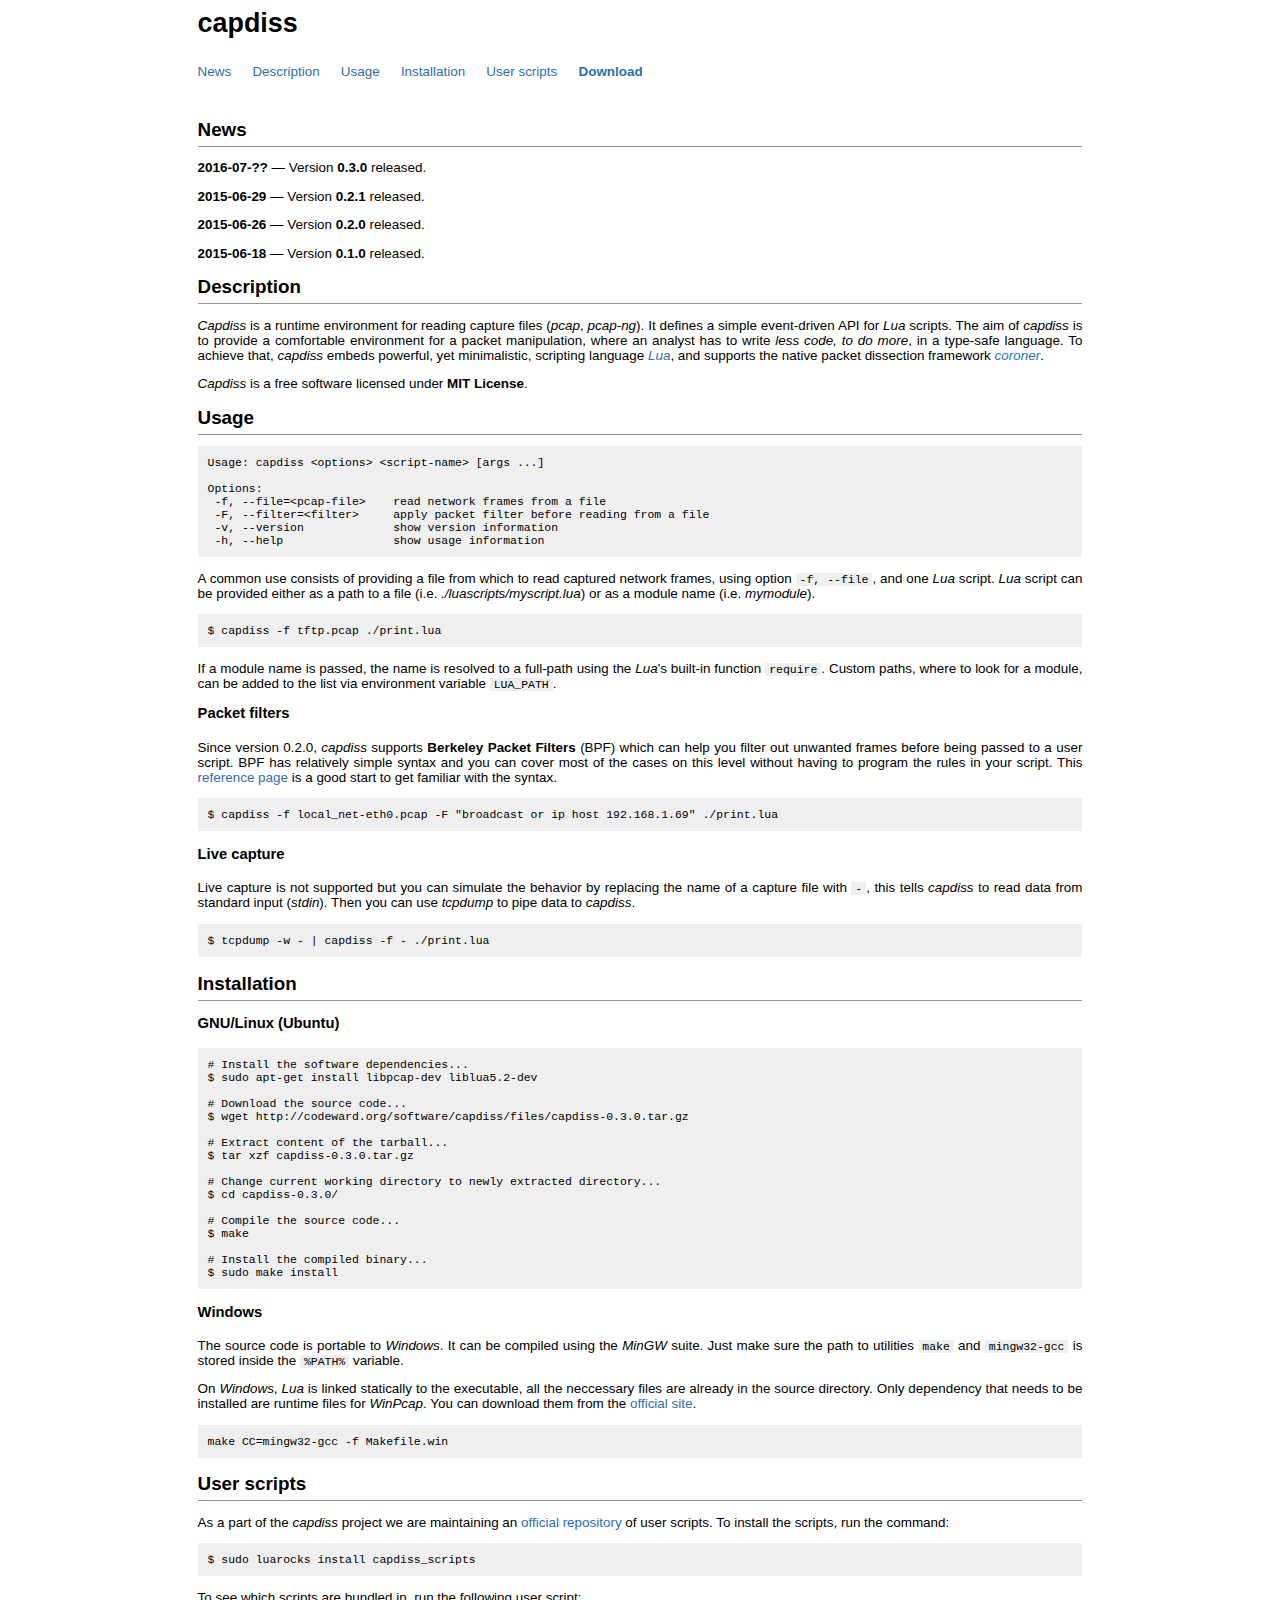
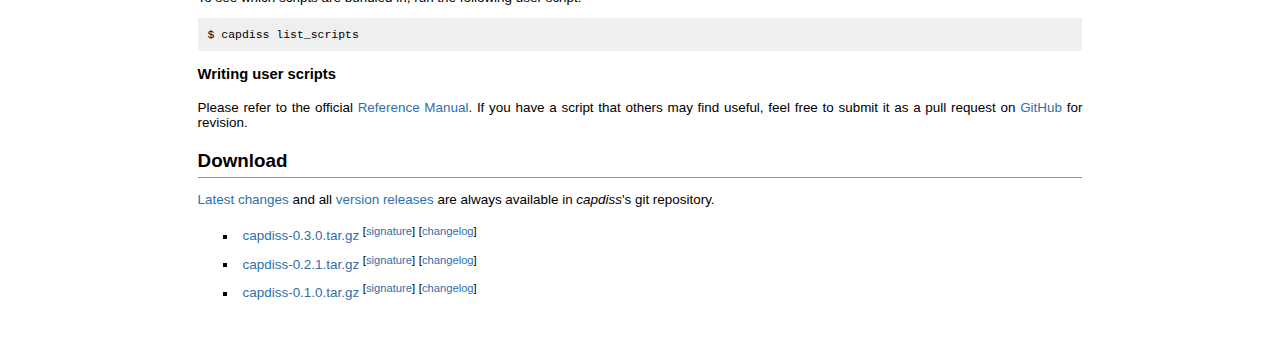
==== commit 5a17118c: "Description changed and Windows instructions." ====
--- a/index.html
+++ b/index.html
@@ -50,15 +50,9 @@
 					<em>Capdiss</em> is a runtime environment for reading
 					capture files (<em>pcap</em>, <em>pcap-ng</em>). It defines
 					a simple event-driven API for <em>Lua</em> scripts.
-					Scripts can access the content of a capture file without
-					having to write a complex code &#8212; individual frames
-					are passed to a script as a simple byte string.
-				</p>
-
-				<p>
 					The aim of <em>capdiss</em> is to provide a comfortable
 					environment for a packet manipulation, where an analyst has
-					to write <em>less code, to do more</em>, in type-safe
+					to write <em>less code, to do more</em>, in a type-safe
 					language. To achieve that, <em>capdiss</em> embeds
 					powerful, yet minimalistic, scripting language <em><a
 					href="http://lua.org/">Lua</a></em>, and supports the
@@ -96,7 +90,14 @@
 				<h3>Packet filters</h3>
 
 				<p>
-					Since version 0.2.0, <em>capdiss</em> supports <strong>Berkeley Packet Filters</strong> (BPF) which can help you filter out unwanted frames before being passed to a user script. BPF has relatively simple syntax and you can cover most of the cases on this level without programming the rules in your scripts. This <a href="http://biot.com/capstats/bpf.html">reference page</a> is a good start to get familiar with the syntax.
+					Since version 0.2.0, <em>capdiss</em> supports
+					<strong>Berkeley Packet Filters</strong> (BPF) which can
+					help you filter out unwanted frames before being passed to
+					a user script. BPF has relatively simple syntax and you can
+					cover most of the cases on this level without having to
+					program the rules in your script. This <a
+					href="http://biot.com/capstats/bpf.html">reference page</a>
+					is a good start to get familiar with the syntax.
 				</p>
 
 				<pre>$ capdiss -f local_net-eth0.pcap -F "broadcast or ip host 192.168.1.69" ./print.lua</pre>
@@ -104,7 +105,11 @@
 				<h3>Live capture</h3>
 
 				<p>
-					Live capture is not supported directly but you can simulate the behaviour by replacing a name of capture file with <span class="cmd">-</span>, this tells <em>capdiss</em> to read data from standard input. Then you can pipe output from <span class="cmd">tcpdump</span> to <em>capdiss</em>.
+					Live capture is not supported but you can simulate the
+					behavior by replacing the name of a capture file with <span
+					class="cmd">-</span>, this tells <em>capdiss</em> to read
+					data from standard input (<em>stdin</em>). Then you can use
+					<em>tcpdump</em> to pipe data to <em>capdiss</em>.
 				</p>
 
 				<pre>
@@ -139,14 +144,20 @@
 
 				<h3>Windows</h3>
 
-				<p>Please read <a href="man_windowsinstall.html">the guide</a> on how to compile and install <em>capdiss</em> on <em>Windows</em>.</p>
+				<p>The source code is portable to <em>Windows</em>. It can be compiled using the <em>MinGW</em> suite. Just make sure the path to utilities <span class="cmd">make</span> and <span class="cmd">mingw32-gcc</span> is stored inside the <span class="cmd">%PATH%</span> variable.</p>
+
+				<p>On <em>Windows</em>, <em>Lua</em> is linked statically to the executable, all the neccessary files are already in the source directory. Only dependency that needs to be installed are runtime files for <em>WinPcap</em>. You can download them from the <a href="http://www.winpcap.org/">official site</a>.</p>
+
+				<pre>
+make CC=mingw32-gcc -f Makefile.win
+</pre>
 			</div>
 
 			<h2 id="user_scripts">User scripts</h2>
 
 			<div class="content_section">
 				<p>
-					As a part of the <em>capdiss</em> project we are maintaining an <a href="http://luarocks.org/m/capdiss">official repository</a> of user scripts. To install the scripts, run the command:
+					As a part of the <em>capdiss</em> project we are maintaining an <a href="http://github.com/antagon/capdiss_scripts">official repository</a> of user scripts. To install the scripts, run the command:
 				</p>
 
 				<pre>$ sudo luarocks install capdiss_scripts</pre>
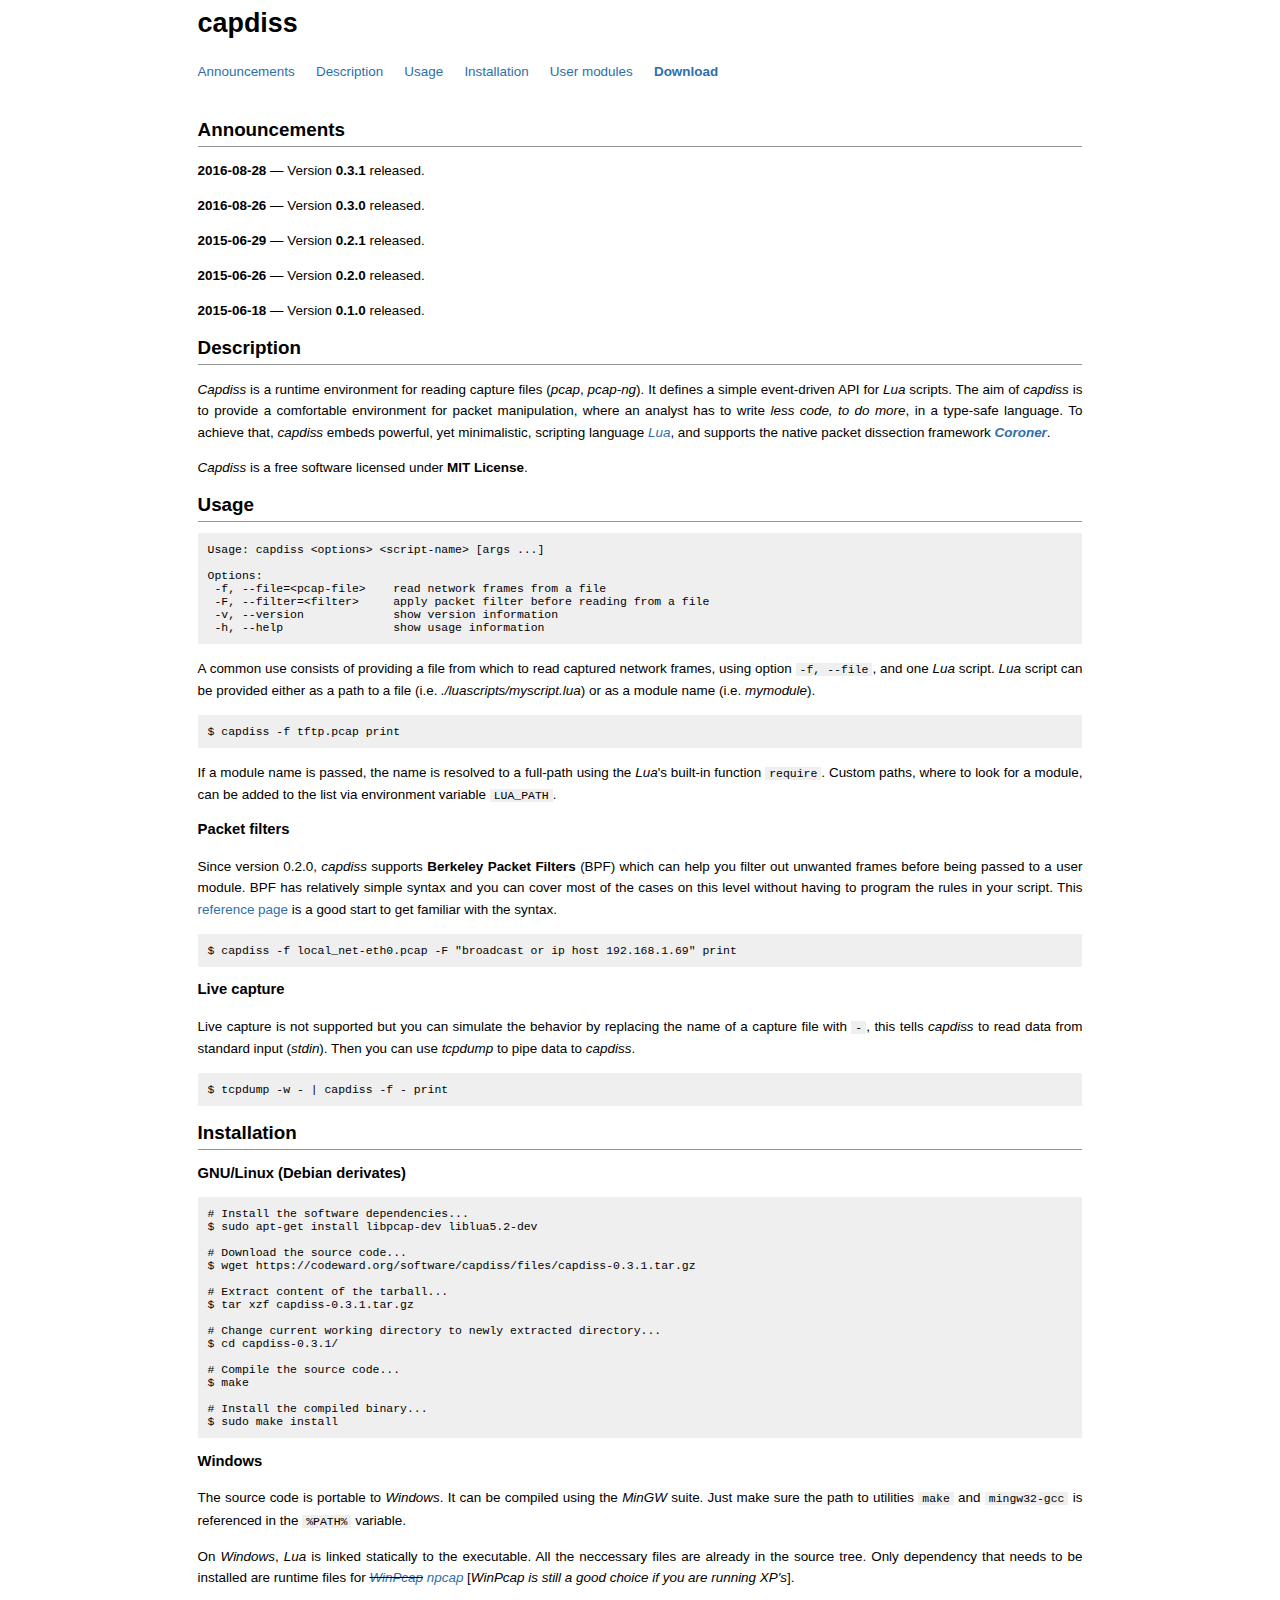
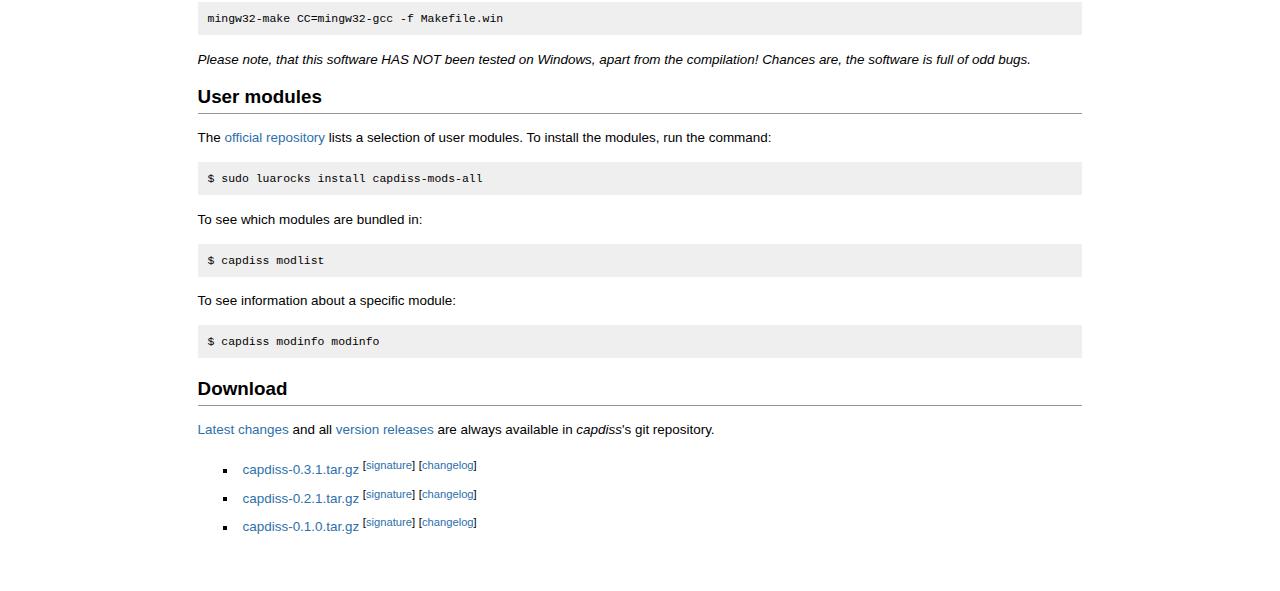
==== commit 64330635: "Version 0.3.1." ====
--- a/index.html
+++ b/index.html
@@ -2,7 +2,7 @@
 	<head>
 		<title>capdiss - Capture File Dissector</title>
 		<meta http-equiv="content-type" content="text/html; charset=UTF-8">
-		<link rel="shortcut icon" type="image/x-icon" href="favicon.ico" />
+		<link rel="shortcut icon" type="image/x-icon" href="/favicon.ico" />
 		<link rel="stylesheet" type="text/css" href="style.css">
 	</head>
 	<body>
@@ -10,7 +10,7 @@
 			<h1>capdiss</h1>
 
 			<div id="menu">
-				<span class="menu_item"> <a href="#news">News</a> </span>
+				<span class="menu_item"> <a href="#news">Announcements</a> </span>
 				<span class="delim">&nbsp;</span>
 				<span class="menu_item"> <a href="#description">Description</a> </span>
 				<span class="delim">&nbsp;</span>
@@ -18,16 +18,20 @@
 				<span class="delim">&nbsp;</span>
 				<span class="menu_item"> <a href="#installation">Installation</a> </span>
 				<span class="delim">&nbsp;</span>
-				<span class="menu_item"> <a href="#user_scripts">User scripts</a> </span>
+				<span class="menu_item"> <a href="#user_modules">User modules</a> </span>
 				<span class="delim">&nbsp;</span>
 				<span class="menu_item"> <a href="#download" style="font-weight:bold;">Download</a> </span>
 			</div>
 
-			<h2 id="news">News</h2>
-
-			<div id="content_section">
-				<p>
-					<strong>2016-07-??</strong> &#8212; Version <strong>0.3.0</strong> released.
+			<h2 id="news">Announcements</h2>
+
+			<div id="content_section">
+				<p>
+					<strong>2016-08-28</strong> &#8212; Version <strong>0.3.1</strong> released.
+				</p>
+
+				<p>
+					<strong>2016-08-26</strong> &#8212; Version <strong>0.3.0</strong> released.
 				</p>
 
 				<p>
@@ -51,13 +55,13 @@
 					capture files (<em>pcap</em>, <em>pcap-ng</em>). It defines
 					a simple event-driven API for <em>Lua</em> scripts.
 					The aim of <em>capdiss</em> is to provide a comfortable
-					environment for a packet manipulation, where an analyst has
+					environment for packet manipulation, where an analyst has
 					to write <em>less code, to do more</em>, in a type-safe
 					language. To achieve that, <em>capdiss</em> embeds
 					powerful, yet minimalistic, scripting language <em><a
 					href="http://lua.org/">Lua</a></em>, and supports the
 					native packet dissection framework <em><a
-					href="http://codeward.org/software/coroner">coroner</a></em>.
+					href="http://codeward.org/software/coroner"><strong>Coroner</strong></a></em>.
 				</p>
 
 				<p>
@@ -82,7 +86,7 @@
 					A common use consists of providing a file from which to read captured network frames, using option <span class="cmd">-f, --file</span>, and one <em>Lua</em> script. <em>Lua</em> script can be provided either as a path to a file (i.e. <em>./luascripts/myscript.lua</em>) or as a module name (i.e. <em>mymodule</em>).
 				</p>
 
-				<pre>$ capdiss -f tftp.pcap ./print.lua</pre>
+				<pre>$ capdiss -f tftp.pcap print</pre>
 
 				<p>
 					 If a module name is passed, the name is resolved to a full-path using the <em>Lua</em>'s built-in function <span class="cmd">require</span>. Custom paths, where to look for a module, can be added to the list via environment variable <span class="cmd">LUA_PATH</span>.</p>
@@ -93,14 +97,14 @@
 					Since version 0.2.0, <em>capdiss</em> supports
 					<strong>Berkeley Packet Filters</strong> (BPF) which can
 					help you filter out unwanted frames before being passed to
-					a user script. BPF has relatively simple syntax and you can
+					a user module. BPF has relatively simple syntax and you can
 					cover most of the cases on this level without having to
 					program the rules in your script. This <a
 					href="http://biot.com/capstats/bpf.html">reference page</a>
 					is a good start to get familiar with the syntax.
 				</p>
 
-				<pre>$ capdiss -f local_net-eth0.pcap -F "broadcast or ip host 192.168.1.69" ./print.lua</pre>
+				<pre>$ capdiss -f local_net-eth0.pcap -F "broadcast or ip host 192.168.1.69" print</pre>
 
 				<h3>Live capture</h3>
 
@@ -113,7 +117,7 @@
 				</p>
 
 				<pre>
-$ tcpdump -w - | capdiss -f - ./print.lua</pre>
+$ tcpdump -w - | capdiss -f - print</pre>
 
 			</div>
 
@@ -121,20 +125,20 @@
 			<h2 id="installation">Installation</h2>
 
 			<div id="content_section">
-				<h3>GNU/Linux (Ubuntu)</h3>
+				<h3>GNU/Linux (Debian derivates)</h3>
 
 				<pre>
 # Install the software dependencies...
 $ sudo apt-get install libpcap-dev liblua5.2-dev
 
 # Download the source code...
-$ wget http://codeward.org/software/capdiss/files/capdiss-0.3.0.tar.gz
+$ wget https://codeward.org/software/capdiss/files/capdiss-0.3.1.tar.gz
 
 # Extract content of the tarball...
-$ tar xzf capdiss-0.3.0.tar.gz
+$ tar xzf capdiss-0.3.1.tar.gz
 
 # Change current working directory to newly extracted directory...
-$ cd capdiss-0.3.0/
+$ cd capdiss-0.3.1/
 
 # Compile the source code...
 $ make
@@ -144,31 +148,46 @@
 
 				<h3>Windows</h3>
 
-				<p>The source code is portable to <em>Windows</em>. It can be compiled using the <em>MinGW</em> suite. Just make sure the path to utilities <span class="cmd">make</span> and <span class="cmd">mingw32-gcc</span> is stored inside the <span class="cmd">%PATH%</span> variable.</p>
-
-				<p>On <em>Windows</em>, <em>Lua</em> is linked statically to the executable, all the neccessary files are already in the source directory. Only dependency that needs to be installed are runtime files for <em>WinPcap</em>. You can download them from the <a href="http://www.winpcap.org/">official site</a>.</p>
-
-				<pre>
-make CC=mingw32-gcc -f Makefile.win
+				<p>
+					The source code is portable to <em>Windows</em>. It can be
+					compiled using the <em>MinGW</em> suite. Just make sure the
+					path to utilities <span class="cmd">make</span> and <span
+					class="cmd">mingw32-gcc</span> is referenced in the <span
+					class="cmd">%PATH%</span> variable.
+				</p>
+
+				<p>
+					On <em>Windows</em>, <em>Lua</em> is linked statically to
+					the executable. All the neccessary files are already in the
+					source tree. Only dependency that needs to be installed
+					are runtime files for <strike><em><a
+					href="http://www.winpcap.org/">WinPcap</a></em></strike> <em><a
+					href="https://nmap.org/npcap/">npcap</a></em> [<em>WinPcap is still a good choice if you are running XP's</em>].
+				</p>
+
+				<pre>
+mingw32-make CC=mingw32-gcc -f Makefile.win
 </pre>
-			</div>
-
-			<h2 id="user_scripts">User scripts</h2>
+
+				<p> <em>Please note, that this software HAS NOT been tested on Windows, apart from the compilation! Chances are, the software is full of odd bugs.</em> </p>
+			</div>
+
+			<h2 id="user_modules">User modules</h2>
 
 			<div class="content_section">
 				<p>
-					As a part of the <em>capdiss</em> project we are maintaining an <a href="http://github.com/antagon/capdiss_scripts">official repository</a> of user scripts. To install the scripts, run the command:
-				</p>
-
-				<pre>$ sudo luarocks install capdiss_scripts</pre>
-
-				<p>To see which scripts are bundled in, run the following user script:</p>
-
-				<pre>$ capdiss list_scripts</pre>
-
-				<h3>Writing user scripts</h3>
-
-				<p>Please refer to the official <a href="man_userscripts.html">Reference Manual</a>. If you have a script that others may find useful, feel free to submit it as a pull request on <a href="https://github.com/antagon/capdiss-scripts">GitHub</a> for revision.</p>
+					The <a href="https://github.com/antagon/capdiss_modules">official repository</a> lists a selection of user modules. To install the modules, run the command:
+				</p>
+
+				<pre>$ sudo luarocks install capdiss-mods-all</pre>
+
+				<p>To see which modules are bundled in:</p>
+
+				<pre>$ capdiss modlist</pre>
+
+				<p>To see information about a specific module:</p>
+
+				<pre>$ capdiss modinfo modinfo</pre>
 			</div>
 
 			<h2 id="download">Download</h2>
@@ -179,7 +198,7 @@
 				</p>
 
 				<ul>
-					<li> <a href="files/capdiss-0.3.0.tar.gz">capdiss-0.3.0.tar.gz</a> <sup>[<a href="files/capdiss-0.3.0.tar.gz.sig">signature</a>]</sup> <sup>[<a href="https://github.com/antagon/capdiss/blob/0.3.0/ChangeLog">changelog</a>]</sup> </li>
+					<li> <a href="files/capdiss-0.3.1.tar.gz">capdiss-0.3.1.tar.gz</a> <sup>[<a href="files/capdiss-0.3.1.tar.gz.sig">signature</a>]</sup> <sup>[<a href="https://github.com/antagon/capdiss/blob/0.3.1/ChangeLog">changelog</a>]</sup> </li>
 					<li> <a href="files/capdiss-0.2.1.tar.gz">capdiss-0.2.1.tar.gz</a> <sup>[<a href="files/capdiss-0.2.1.tar.gz.sig">signature</a>]</sup> <sup>[<a href="https://github.com/antagon/capdiss/blob/0.2.1/ChangeLog">changelog</a>]</sup> </li>
 					<li> <a href="files/capdiss-0.1.0.tar.gz">capdiss-0.1.0.tar.gz</a> <sup>[<a href="files/capdiss-0.1.0.tar.gz.sig">signature</a>]</sup> <sup>[<a href="https://github.com/antagon/capdiss/blob/0.1.0/ChangeLog">changelog</a>]</sup> </li>
 				</ul>
--- a/style.css
+++ b/style.css
@@ -4,7 +4,7 @@
 h3 { font-size:110%; margin-bottom:5px; padding-bottom:5px; }
 a { text-decoration:none; color:#2D6FAC; }
 a:hover { text-decoration:underline; }
-p { text-align:justify; }
+p { text-align:justify; line-height:160%; }
 #menu { width:100%; margin:0 auto; margin-bottom:40px; }
 #menu .menu_item {  }
 #menu .delim { font-weight:bold; margin-left:5px; margin-right:5px; }
